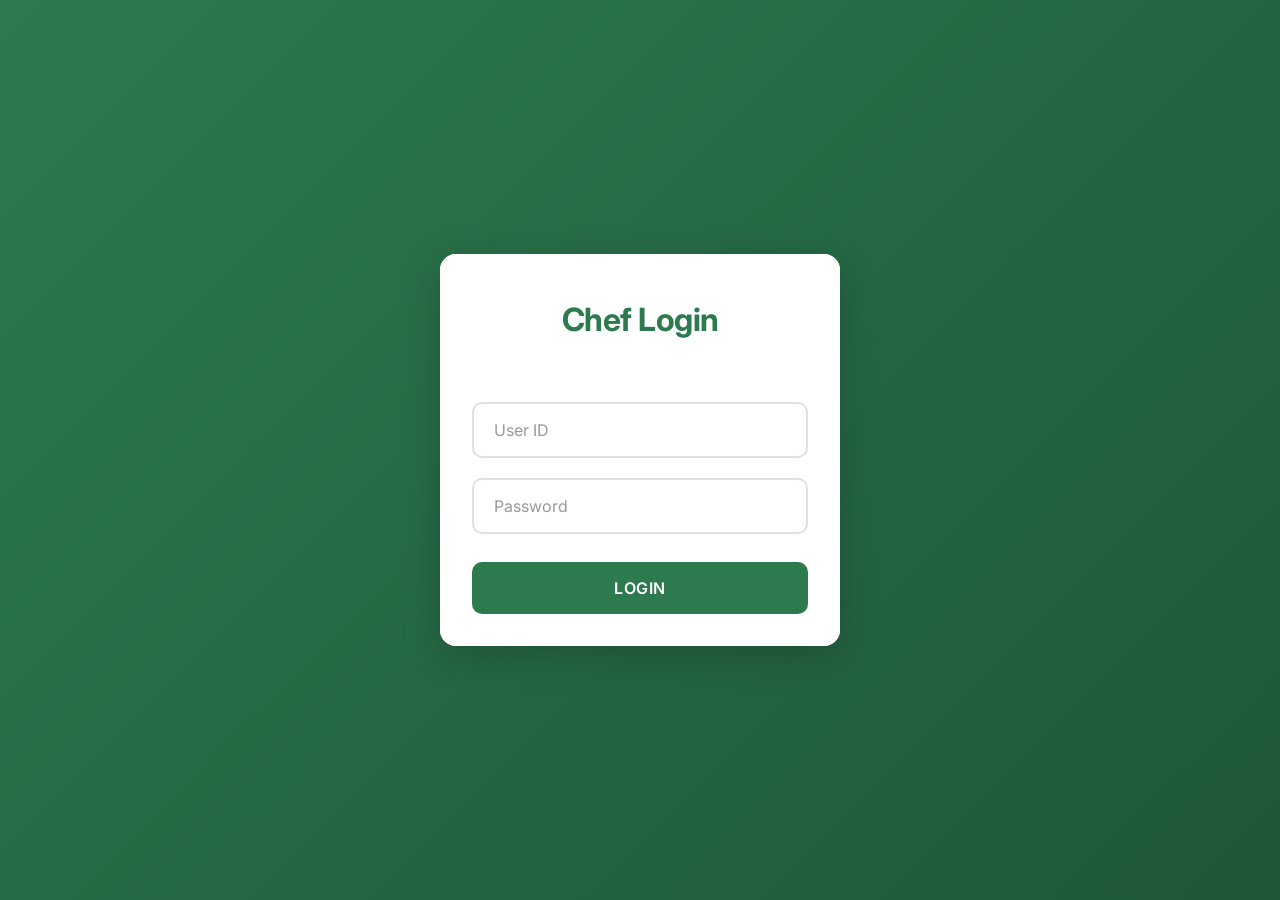
==== index.html @ 52493ccf "Basic ched order done Signed-off-by: Aayush Bhatt <aayushbhatt0210@gmail.com>" ====
<!DOCTYPE html>
<html lang="en">
  <head>
    <meta charset="UTF-8" />
    <meta name="viewport" content="width=device-width, initial-scale=1.0" />
    <title>Chef Login</title>
    <link rel="preconnect" href="https://fonts.googleapis.com" />
    <link rel="preconnect" href="https://fonts.gstatic.com" crossorigin />
    <link
      href="https://fonts.googleapis.com/css2?family=Inter:wght@400;500;600;700&display=swap"
      rel="stylesheet"
    />
    <link rel="stylesheet" href="style.css" />
  </head>
  <body>
    <div class="login-container">
      <div class="login-card">
        <div class="login-header">
          <h1>Chef Login</h1>
        </div>

        <form id="loginForm" class="login-form">
          <div class="form-group">
            <input
              type="text"
              id="userId"
              name="userId"
              placeholder="User ID"
              required
              autocomplete="off"
            />
          </div>

          <div class="form-group">
            <input
              type="password"
              id="password"
              name="password"
              placeholder="Password"
              required
              autocomplete="off"
            />
          </div>

          <div id="errorMessage" class="error-message"></div>

          <button type="submit" class="login-btn">Login</button>
        </form>
      </div>
    </div>

    <script src="login.js"></script>
  </body>
</html>
---- style.css ----
/* ===== CSS VARIABLES ===== */
:root {
    --primary-green: #2d7a4f;
    --primary-green-dark: #1e5738;
    --primary-green-light: #3a9461;
    --bg-color: #f5f7f6;
    --card-bg: #ffffff;
    --text-primary: #1a1a1a;
    --text-secondary: #666666;
    --border-color: #e0e0e0;
    --error-color: #dc3545;
    --shadow-sm: 0 2px 4px rgba(0, 0, 0, 0.08);
    --shadow-md: 0 4px 12px rgba(0, 0, 0, 0.12);
    --shadow-lg: 0 8px 24px rgba(0, 0, 0, 0.15);
    --transition: all 0.3s ease;
}

/* ===== RESET & BASE ===== */
* {
    margin: 0;
    padding: 0;
    box-sizing: border-box;
}

body {
    font-family: 'Inter', -apple-system, BlinkMacSystemFont, 'Segoe UI', sans-serif;
    background: linear-gradient(135deg, #2d7a4f 0%, #1e5738 100%);
    color: var(--text-primary);
    line-height: 1.6;
    min-height: 100vh;
    display: flex;
    align-items: center;
    justify-content: center;
    padding: 1rem;
}

/* ===== LOGIN CONTAINER ===== */
.login-container {
    width: 100%;
    max-width: 400px;
}

/* ===== LOGIN CARD ===== */
.login-card {
    background: var(--card-bg);
    border-radius: 16px;
    box-shadow: 0 10px 40px rgba(0, 0, 0, 0.2);
    overflow: hidden;
}

/* ===== LOGIN HEADER ===== */
.login-header {
    background: white;
    color: var(--primary-green);
    padding: 2.5rem 2rem 1.5rem;
    text-align: center;
}

.login-header h1 {
    font-size: 2rem;
    font-weight: 700;
    margin: 0;
    letter-spacing: -0.5px;
}

/* ===== LOGIN FORM ===== */
.login-form {
    padding: 2rem;
    background: white;
}

.form-group {
    margin-bottom: 1.25rem;
}

.form-group input {
    width: 100%;
    padding: 1rem 1.25rem;
    font-size: 1rem;
    font-family: 'Inter', sans-serif;
    border: 2px solid var(--border-color);
    border-radius: 10px;
    transition: var(--transition);
    background: white;
}

.form-group input:focus {
    outline: none;
    border-color: var(--primary-green);
    box-shadow: 0 0 0 4px rgba(45, 122, 79, 0.1);
}

.form-group input::placeholder {
    color: #999;
}

/* ===== ERROR MESSAGE ===== */
.error-message {
    background: #fee;
    color: var(--error-color);
    padding: 0.875rem 1rem;
    border-radius: 8px;
    font-size: 0.9rem;
    font-weight: 500;
    margin-bottom: 1.25rem;
    display: none;
    border: 1px solid #fcc;
    text-align: center;
}

.error-message.show {
    display: block;
    animation: shake 0.4s ease;
}

@keyframes shake {
    0%, 100% { transform: translateX(0); }
    25% { transform: translateX(-10px); }
    75% { transform: translateX(10px); }
}

/* ===== LOGIN BUTTON ===== */
.login-btn {
    width: 100%;
    padding: 1rem 1.5rem;
    background: var(--primary-green);
    color: white;
    border: none;
    border-radius: 10px;
    font-size: 1rem;
    font-weight: 600;
    letter-spacing: 0.5px;
    cursor: pointer;
    transition: var(--transition);
    font-family: 'Inter', sans-serif;
    margin-top: 0.5rem;
    text-transform: uppercase;
}

.login-btn:hover {
    background: var(--primary-green-dark);
    transform: translateY(-2px);
    box-shadow: 0 4px 12px rgba(45, 122, 79, 0.3);
}

.login-btn:active {
    transform: translateY(0);
}

/* ===== RESPONSIVE DESIGN ===== */
@media (max-width: 480px) {
    .login-container {
        max-width: 100%;
    }

    .login-header {
        padding: 2rem 1.5rem 1.25rem;
    }

    .login-header h1 {
        font-size: 1.75rem;
    }

    .login-form {
        padding: 1.75rem 1.5rem;
    }
}
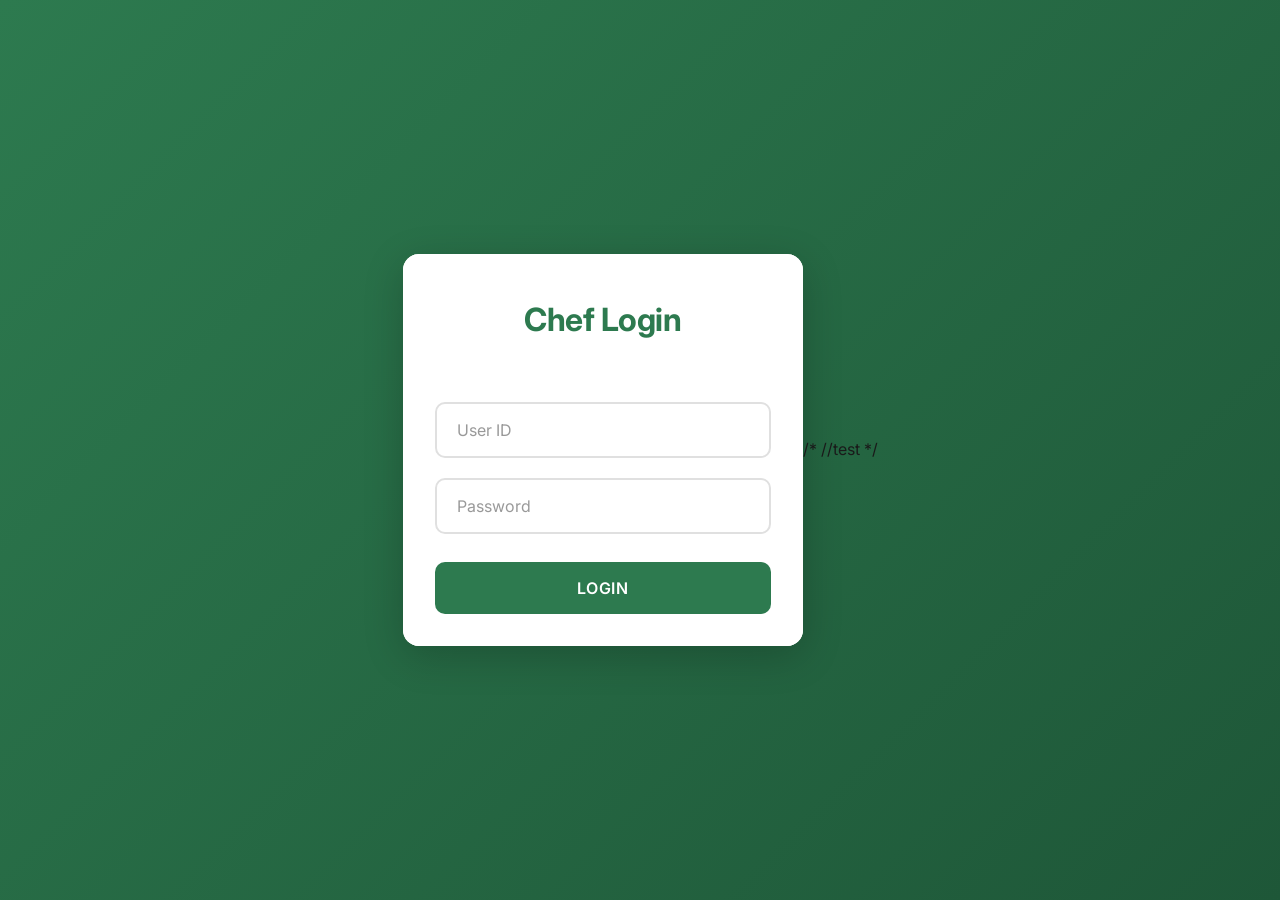
==== commit a87dde2e: "test 2" ====
--- a/index.html
+++ b/index.html
@@ -52,3 +52,4 @@
     <script src="login.js"></script>
   </body>
 </html>
+/* //test */
--- a/style.css
+++ b/style.css
@@ -165,3 +165,5 @@
         padding: 1.75rem 1.5rem;
     }
 }
+
+/* //test */
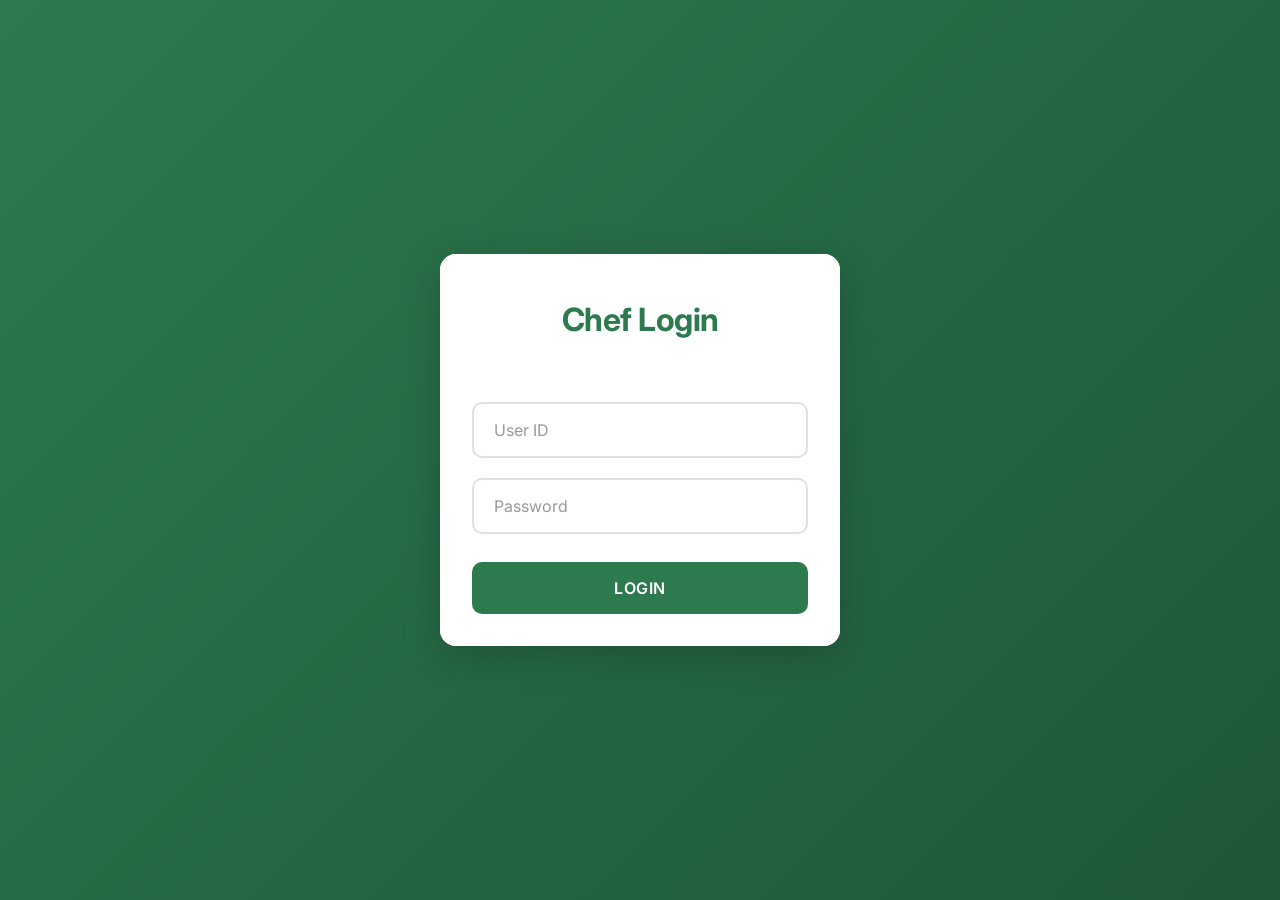
==== commit 4527beb7: "cashier added Signed-off-by: Aayush Bhatt <aayushbhatt0210@gmail.com>" ====
--- a/index.html
+++ b/index.html
@@ -52,4 +52,3 @@
     <script src="login.js"></script>
   </body>
 </html>
-/* //test */
--- a/style.css
+++ b/style.css
@@ -164,6 +164,4 @@
     .login-form {
         padding: 1.75rem 1.5rem;
     }
-}
-
-/* //test */+}
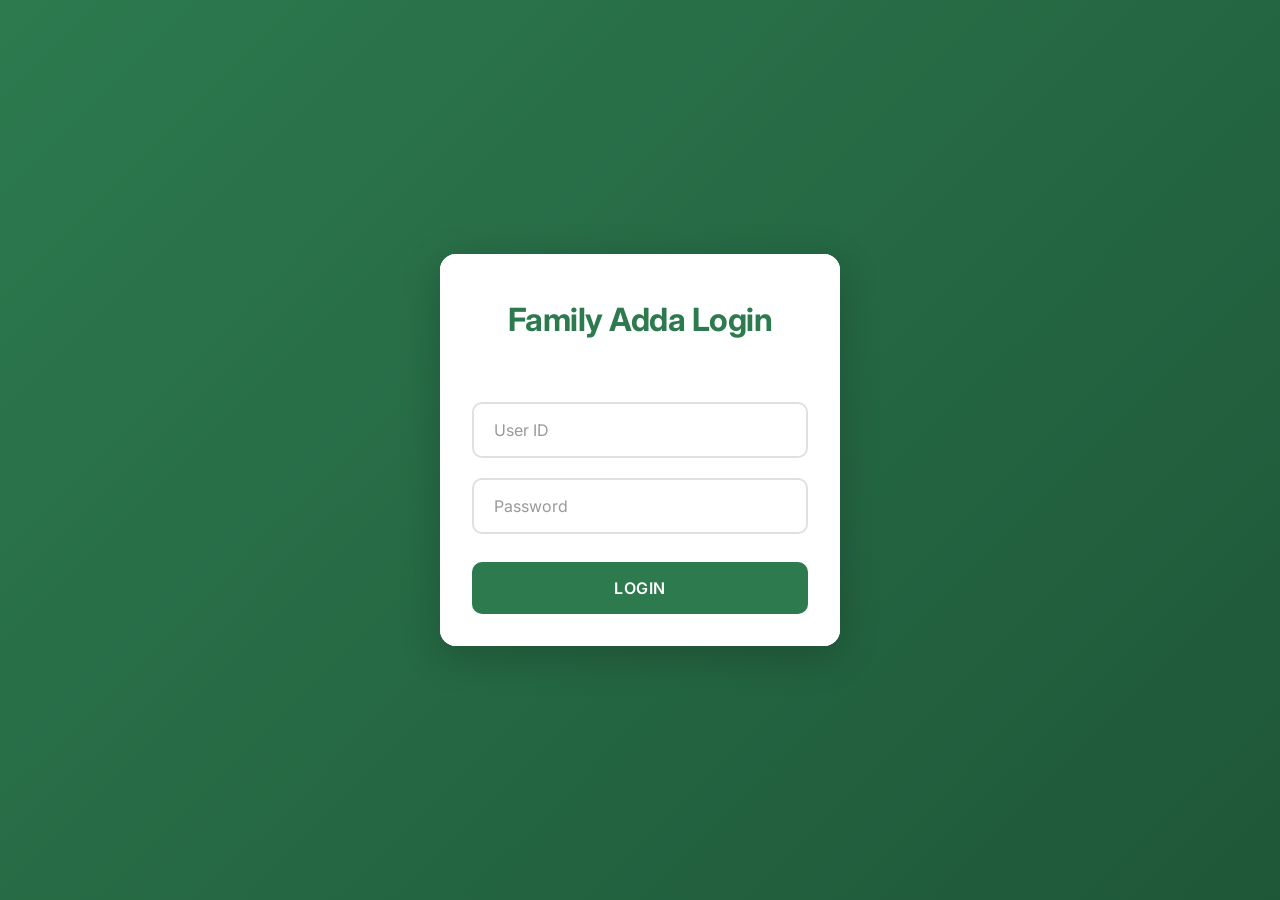
==== commit f24511ee: "login fixed" ====
--- a/index.html
+++ b/index.html
@@ -1,54 +1,41 @@
 <!DOCTYPE html>
 <html lang="en">
-  <head>
-    <meta charset="UTF-8" />
-    <meta name="viewport" content="width=device-width, initial-scale=1.0" />
-    <title>Chef Login</title>
-    <link rel="preconnect" href="https://fonts.googleapis.com" />
-    <link rel="preconnect" href="https://fonts.gstatic.com" crossorigin />
-    <link
-      href="https://fonts.googleapis.com/css2?family=Inter:wght@400;500;600;700&display=swap"
-      rel="stylesheet"
-    />
-    <link rel="stylesheet" href="style.css" />
-  </head>
-  <body>
-    <div class="login-container">
-      <div class="login-card">
-        <div class="login-header">
-          <h1>Chef Login</h1>
+
+<head>
+  <meta charset="UTF-8" />
+  <meta name="viewport" content="width=device-width, initial-scale=1.0" />
+  <title>Family Adda Login</title>
+  <link rel="preconnect" href="https://fonts.googleapis.com" />
+  <link rel="preconnect" href="https://fonts.gstatic.com" crossorigin />
+  <link href="https://fonts.googleapis.com/css2?family=Inter:wght@400;500;600;700&display=swap" rel="stylesheet" />
+  <link rel="stylesheet" href="style.css" />
+</head>
+
+<body>
+  <div class="login-container">
+    <div class="login-card">
+      <div class="login-header">
+        <h1>Family Adda Login</h1>
+      </div>
+
+      <form id="loginForm" class="login-form">
+        <div class="form-group">
+          <input type="text" id="userId" name="userId" placeholder="User ID" required autocomplete="off" />
         </div>
 
-        <form id="loginForm" class="login-form">
-          <div class="form-group">
-            <input
-              type="text"
-              id="userId"
-              name="userId"
-              placeholder="User ID"
-              required
-              autocomplete="off"
-            />
-          </div>
+        <div class="form-group">
+          <input type="password" id="password" name="password" placeholder="Password" required autocomplete="off" />
+        </div>
 
-          <div class="form-group">
-            <input
-              type="password"
-              id="password"
-              name="password"
-              placeholder="Password"
-              required
-              autocomplete="off"
-            />
-          </div>
+        <div id="errorMessage" class="error-message"></div>
 
-          <div id="errorMessage" class="error-message"></div>
+        <button type="submit" class="login-btn">Login</button>
+      </form>
+    </div>
+  </div>
 
-          <button type="submit" class="login-btn">Login</button>
-        </form>
-      </div>
-    </div>
+  <script src="login.js"></script>
+</body>
+</body>
 
-    <script src="login.js"></script>
-  </body>
-</html>
+</html>
